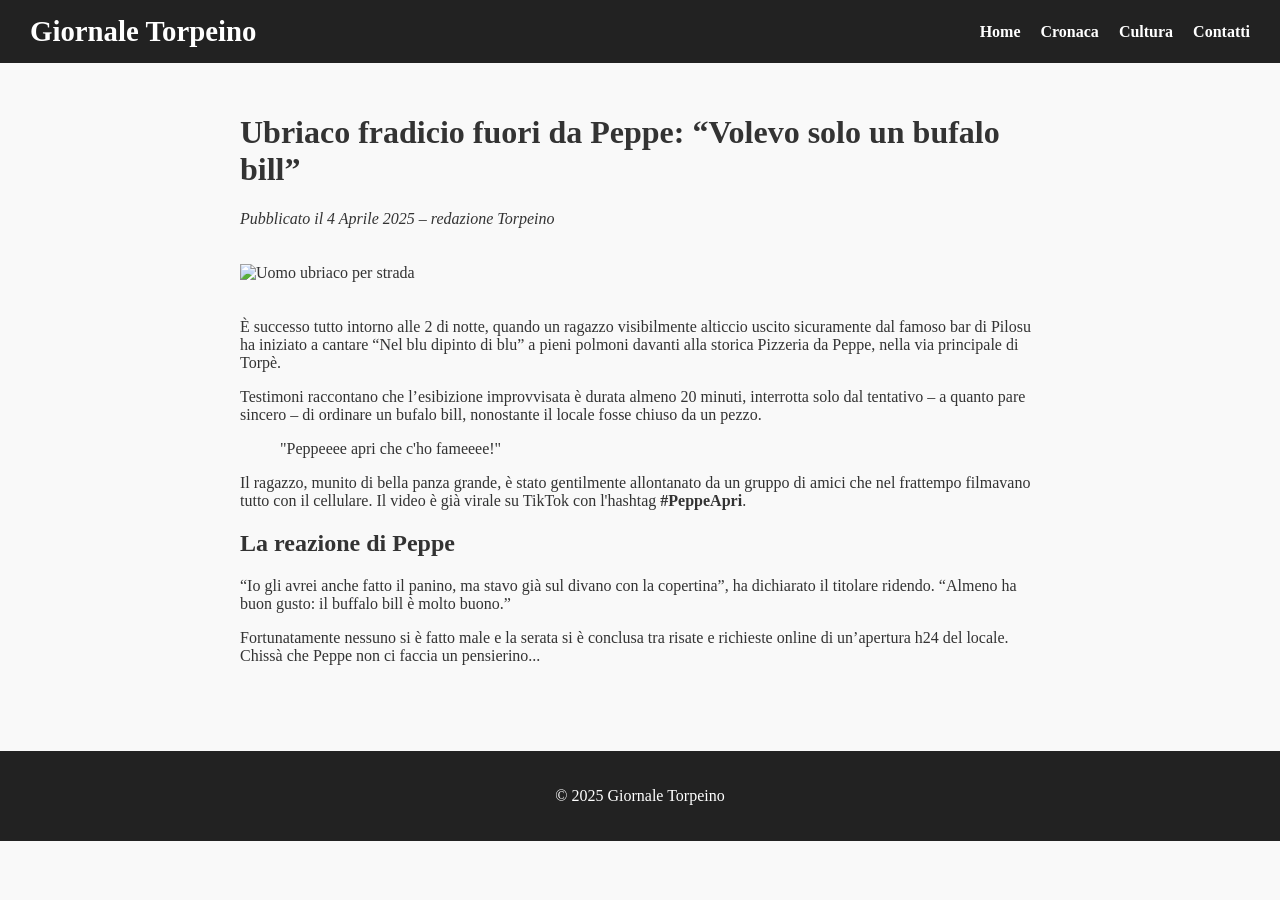
==== articolo-bufalo-bill.html @ 78efbe81 "Add files via upload" ====
<!DOCTYPE html>
<html lang="it">
<head>
  <meta charset="UTF-8" />
  <meta name="viewport" content="width=device-width, initial-scale=1.0"/>
  <title>Ubriaco fradicio fuori da Peppe: “Volevo solo un bufalo bill”</title>
  <link rel="stylesheet" href="style.css"/>
</head>
<body>
  <header>
    <div class="logo">Giornale Torpeino</div>
    <nav>
      <ul>
        <li><a href="index.html">Home</a></li>
        <li><a href="#">Cronaca</a></li>
        <li><a href="#">Cultura</a></li>
        <li><a href="#">Contatti</a></li>
      </ul>
    </nav>
  </header>

  <main style="padding: 30px; max-width: 800px; margin: auto;">
    <h1>Ubriaco fradicio fuori da Peppe: “Volevo solo un bufalo bill”</h1>
    <p><em>Pubblicato il 4 Aprile 2025 – redazione Torpeino</em></p>
    <img src="https://images.unsplash.com/photo-1610465291744-cb968dc31f5e?auto=format&fit=crop&w=1000&q=80" 
         alt="Uomo ubriaco per strada" style="width:100%; margin: 20px 0;" />

    <p>È successo tutto intorno alle 2 di notte, quando un ragazzo visibilmente alticcio uscito sicuramente dal famoso bar di Pilosu ha iniziato a cantare “Nel blu dipinto di blu” a pieni polmoni davanti alla storica Pizzeria da Peppe, nella via principale di Torpè.</p>

    <p>Testimoni raccontano che l’esibizione improvvisata è durata almeno 20 minuti, interrotta solo dal tentativo – a quanto pare sincero – di ordinare un bufalo bill, nonostante il locale fosse chiuso da un pezzo.</p>

    <blockquote>"Peppeeee apri che c'ho fameeee!"</blockquote>

    <p>Il ragazzo, munito di bella panza grande, è stato gentilmente allontanato da un gruppo di amici che nel frattempo filmavano tutto con il cellulare. Il video è già virale su TikTok con l'hashtag <strong>#PeppeApri</strong>.</p>

    <h2>La reazione di Peppe</h2>
    <p>“Io gli avrei anche fatto il panino, ma stavo già sul divano con la copertina”, ha dichiarato il titolare ridendo. “Almeno ha buon gusto: il buffalo bill è molto buono.”</p>

    <p>Fortunatamente nessuno si è fatto male e la serata si è conclusa tra risate e richieste online di un’apertura h24 del locale. Chissà che Peppe non ci faccia un pensierino...</p>
  </main>

  <footer style="text-align: center; margin-top: 40px; padding: 20px; background: #222; color: white;">
    <p>&copy; 2025 Giornale Torpeino</p>
  </footer>
</body>
</html>
---- style.css ----
body {
  font-family: Georgia, serif;
  margin: 0;
  padding: 0;
  background: #f9f9f9;
  color: #333;
}

header {
  background: #222;
  color: white;
  padding: 15px 30px;
  display: flex;
  flex-wrap: wrap;
  justify-content: space-between;
  align-items: center;
}

.logo {
  font-size: 1.8em;
  font-weight: bold;
}

.logo .sottotitolo {
  font-size: 0.9em;
  font-style: italic;
  margin-top: 5px;
}

nav ul {
  list-style: none;
  display: flex;
  gap: 20px;
  margin: 0;
  padding: 0;
  flex-wrap: wrap;
}

nav ul li a {
  color: #fff;
  text-decoration: none;
  font-weight: bold;
}

.featured-article {
  background: #eee;
  padding: 30px;
  margin: 20px;
  border-left: 5px solid #d00;
}

.content {
  display: flex;
  flex-direction: row;
  padding: 20px;
  gap: 30px;
}

.articles {
  flex: 3;
}

.articles article {
  background: white;
  margin-bottom: 20px;
  padding: 20px;
  border-left: 4px solid #ccc;
}

.sidebar {
  flex: 1;
  background: white;
  padding: 20px;
  border: 1px solid #ddd;
}

footer {
  background: #222;
  color: white;
  text-align: center;
  padding: 15px;
  margin-top: 40px;
}

/* Mobile responsive */
@media (max-width: 768px) {
  .content {
    flex-direction: column;
  }

  nav ul {
    flex-direction: column;
    gap: 10px;
  }

  .logo {
    width: 100%;
    margin-bottom: 10px;
  }
}
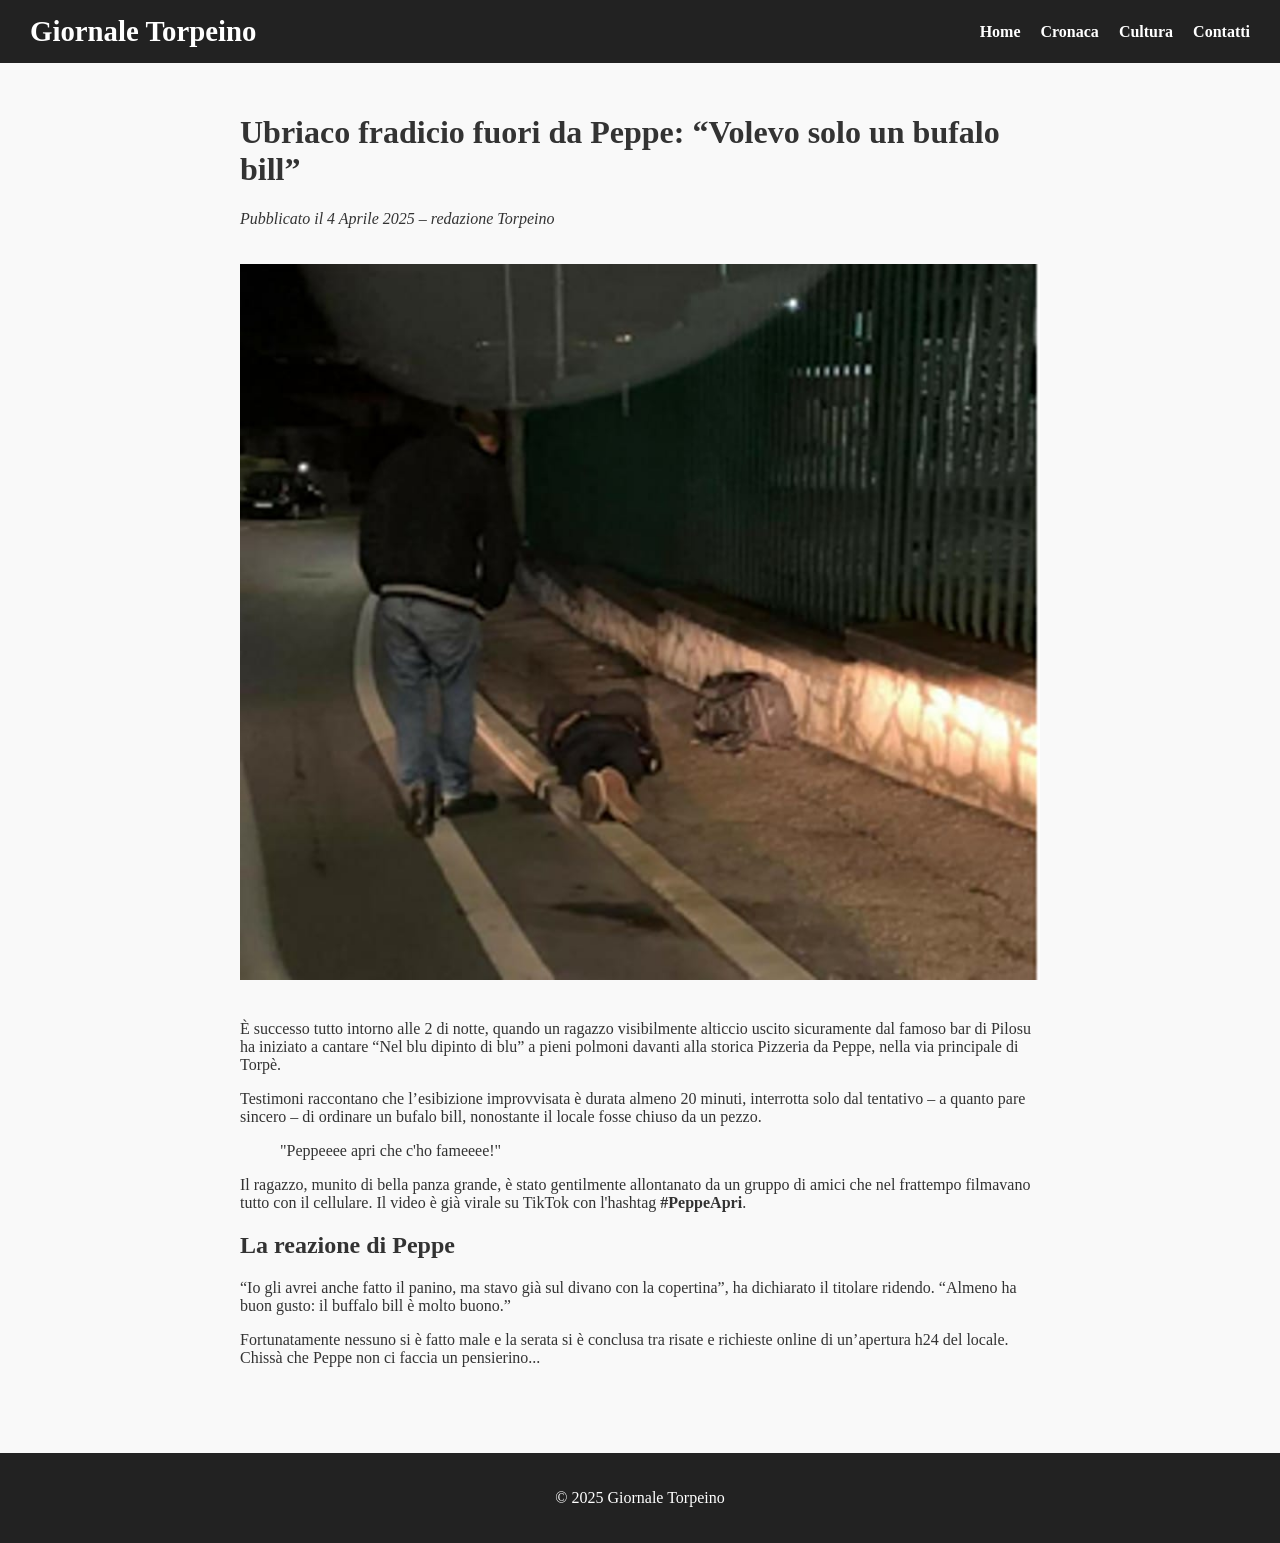
==== commit 462aa2aa: "Add files via upload" ====
--- a/articolo-bufalo-bill.html
+++ b/articolo-bufalo-bill.html
@@ -18,27 +18,18 @@
       </ul>
     </nav>
   </header>
-
   <main style="padding: 30px; max-width: 800px; margin: auto;">
     <h1>Ubriaco fradicio fuori da Peppe: “Volevo solo un bufalo bill”</h1>
     <p><em>Pubblicato il 4 Aprile 2025 – redazione Torpeino</em></p>
-    <img src="https://images.unsplash.com/photo-1610465291744-cb968dc31f5e?auto=format&fit=crop&w=1000&q=80" 
-         alt="Uomo ubriaco per strada" style="width:100%; margin: 20px 0;" />
-
+    <img src="immagine-bufalo.jpg" alt="Uomo ubriaco per strada" style="width:100%; margin: 20px 0;" />
     <p>È successo tutto intorno alle 2 di notte, quando un ragazzo visibilmente alticcio uscito sicuramente dal famoso bar di Pilosu ha iniziato a cantare “Nel blu dipinto di blu” a pieni polmoni davanti alla storica Pizzeria da Peppe, nella via principale di Torpè.</p>
-
     <p>Testimoni raccontano che l’esibizione improvvisata è durata almeno 20 minuti, interrotta solo dal tentativo – a quanto pare sincero – di ordinare un bufalo bill, nonostante il locale fosse chiuso da un pezzo.</p>
-
     <blockquote>"Peppeeee apri che c'ho fameeee!"</blockquote>
-
     <p>Il ragazzo, munito di bella panza grande, è stato gentilmente allontanato da un gruppo di amici che nel frattempo filmavano tutto con il cellulare. Il video è già virale su TikTok con l'hashtag <strong>#PeppeApri</strong>.</p>
-
     <h2>La reazione di Peppe</h2>
     <p>“Io gli avrei anche fatto il panino, ma stavo già sul divano con la copertina”, ha dichiarato il titolare ridendo. “Almeno ha buon gusto: il buffalo bill è molto buono.”</p>
-
     <p>Fortunatamente nessuno si è fatto male e la serata si è conclusa tra risate e richieste online di un’apertura h24 del locale. Chissà che Peppe non ci faccia un pensierino...</p>
   </main>
-
   <footer style="text-align: center; margin-top: 40px; padding: 20px; background: #222; color: white;">
     <p>&copy; 2025 Giornale Torpeino</p>
   </footer>
--- a/style.css
+++ b/style.css
@@ -1,4 +1,3 @@
-
 body {
   font-family: Georgia, serif;
   margin: 0;
@@ -6,7 +5,6 @@
   background: #f9f9f9;
   color: #333;
 }
-
 header {
   background: #222;
   color: white;
@@ -16,18 +14,15 @@
   justify-content: space-between;
   align-items: center;
 }
-
 .logo {
   font-size: 1.8em;
   font-weight: bold;
 }
-
 .logo .sottotitolo {
   font-size: 0.9em;
   font-style: italic;
   margin-top: 5px;
 }
-
 nav ul {
   list-style: none;
   display: flex;
@@ -36,45 +31,38 @@
   padding: 0;
   flex-wrap: wrap;
 }
-
 nav ul li a {
   color: #fff;
   text-decoration: none;
   font-weight: bold;
 }
-
 .featured-article {
   background: #eee;
   padding: 30px;
   margin: 20px;
   border-left: 5px solid #d00;
 }
-
 .content {
   display: flex;
   flex-direction: row;
   padding: 20px;
   gap: 30px;
 }
-
 .articles {
   flex: 3;
 }
-
 .articles article {
   background: white;
   margin-bottom: 20px;
   padding: 20px;
   border-left: 4px solid #ccc;
 }
-
 .sidebar {
   flex: 1;
   background: white;
   padding: 20px;
   border: 1px solid #ddd;
 }
-
 footer {
   background: #222;
   color: white;
@@ -82,18 +70,14 @@
   padding: 15px;
   margin-top: 40px;
 }
-
-/* Mobile responsive */
 @media (max-width: 768px) {
   .content {
     flex-direction: column;
   }
-
   nav ul {
     flex-direction: column;
     gap: 10px;
   }
-
   .logo {
     width: 100%;
     margin-bottom: 10px;
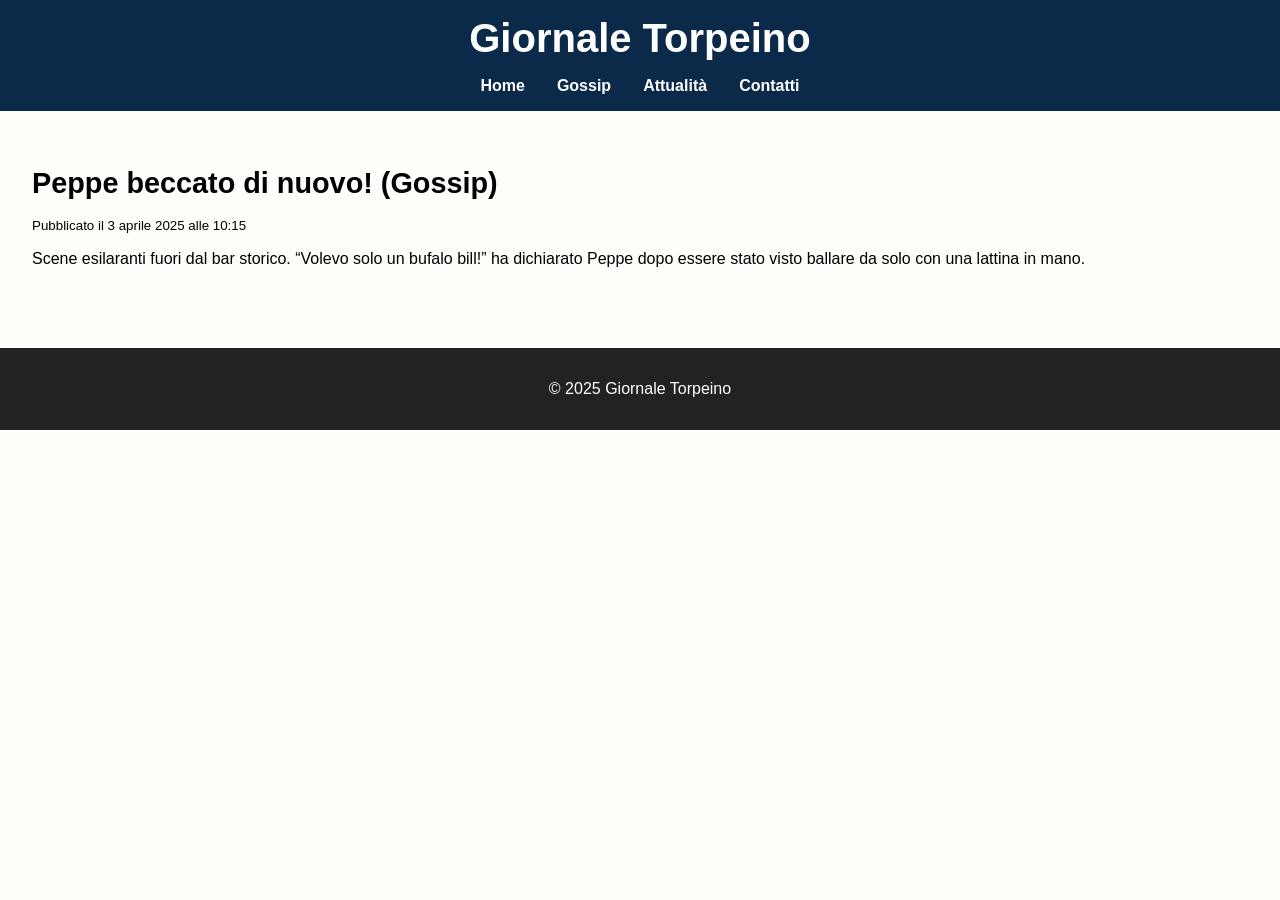
==== commit 8d073988: "Add files via upload" ====
--- a/articolo-bufalo-bill.html
+++ b/articolo-bufalo-bill.html
@@ -1,37 +1,33 @@
 <!DOCTYPE html>
+
 <html lang="it">
 <head>
-  <meta charset="UTF-8" />
-  <meta name="viewport" content="width=device-width, initial-scale=1.0"/>
-  <title>Ubriaco fradicio fuori da Peppe: “Volevo solo un bufalo bill”</title>
-  <link rel="stylesheet" href="style.css"/>
+<meta charset="utf-8"/>
+<meta content="width=device-width, initial-scale=1.0" name="viewport"/>
+<title>Peppe beccato di nuovo! (Gossip)</title>
+<link href="style.css" rel="stylesheet"/>
 </head>
 <body>
-  <header>
-    <div class="logo">Giornale Torpeino</div>
-    <nav>
-      <ul>
-        <li><a href="index.html">Home</a></li>
-        <li><a href="#">Cronaca</a></li>
-        <li><a href="#">Cultura</a></li>
-        <li><a href="#">Contatti</a></li>
-      </ul>
-    </nav>
-  </header>
-  <main style="padding: 30px; max-width: 800px; margin: auto;">
-    <h1>Ubriaco fradicio fuori da Peppe: “Volevo solo un bufalo bill”</h1>
-    <p><em>Pubblicato il 4 Aprile 2025 – redazione Torpeino</em></p>
-    <img src="immagine-bufalo.jpg" alt="Uomo ubriaco per strada" style="width:100%; margin: 20px 0;" />
-    <p>È successo tutto intorno alle 2 di notte, quando un ragazzo visibilmente alticcio uscito sicuramente dal famoso bar di Pilosu ha iniziato a cantare “Nel blu dipinto di blu” a pieni polmoni davanti alla storica Pizzeria da Peppe, nella via principale di Torpè.</p>
-    <p>Testimoni raccontano che l’esibizione improvvisata è durata almeno 20 minuti, interrotta solo dal tentativo – a quanto pare sincero – di ordinare un bufalo bill, nonostante il locale fosse chiuso da un pezzo.</p>
-    <blockquote>"Peppeeee apri che c'ho fameeee!"</blockquote>
-    <p>Il ragazzo, munito di bella panza grande, è stato gentilmente allontanato da un gruppo di amici che nel frattempo filmavano tutto con il cellulare. Il video è già virale su TikTok con l'hashtag <strong>#PeppeApri</strong>.</p>
-    <h2>La reazione di Peppe</h2>
-    <p>“Io gli avrei anche fatto il panino, ma stavo già sul divano con la copertina”, ha dichiarato il titolare ridendo. “Almeno ha buon gusto: il buffalo bill è molto buono.”</p>
-    <p>Fortunatamente nessuno si è fatto male e la serata si è conclusa tra risate e richieste online di un’apertura h24 del locale. Chissà che Peppe non ci faccia un pensierino...</p>
-  </main>
-  <footer style="text-align: center; margin-top: 40px; padding: 20px; background: #222; color: white;">
-    <p>&copy; 2025 Giornale Torpeino</p>
-  </footer>
+<header>
+<h1>Giornale Torpeino</h1>
+
+<nav>
+<ul>
+<li><a href="index.html">Home</a></li>
+<li><a href="gossip.html">Gossip</a></li>
+<li><a href="attualita.html">Attualità</a></li>
+<li><a href="contatti.html">Contatti</a></li>
+</ul>
+</nav>
+
+</header>
+<main>
+<h2>Peppe beccato di nuovo! (Gossip)</h2>
+<p><small>Pubblicato il 3 aprile 2025 alle 10:15</small></p>
+<p>Scene esilaranti fuori dal bar storico. “Volevo solo un bufalo bill!” ha dichiarato Peppe dopo essere stato visto ballare da solo con una lattina in mano.</p>
+</main>
+<footer>
+<p>© 2025 Giornale Torpeino</p>
+</footer>
 </body>
-</html>
+</html>
--- a/style.css
+++ b/style.css
@@ -1,85 +1,71 @@
+
 body {
-  font-family: Georgia, serif;
+  font-family: Arial, sans-serif;
+  background-color: #fdfdf9;
   margin: 0;
   padding: 0;
-  background: #f9f9f9;
-  color: #333;
 }
+
 header {
-  background: #222;
+  background-color: #0b2a4a;
   color: white;
-  padding: 15px 30px;
+  padding: 1rem;
+  text-align: center;
+}
+
+header h1 {
+  margin: 0;
+  font-size: 2.5rem;
+}
+
+nav ul {
+  list-style-type: none;
+  padding: 0;
+  margin: 1rem 0 0;
   display: flex;
-  flex-wrap: wrap;
-  justify-content: space-between;
-  align-items: center;
+  justify-content: center;
+  gap: 2rem;
 }
-.logo {
-  font-size: 1.8em;
-  font-weight: bold;
-}
-.logo .sottotitolo {
-  font-size: 0.9em;
-  font-style: italic;
-  margin-top: 5px;
-}
-nav ul {
-  list-style: none;
-  display: flex;
-  gap: 20px;
-  margin: 0;
-  padding: 0;
-  flex-wrap: wrap;
-}
+
 nav ul li a {
-  color: #fff;
+  color: white;
   text-decoration: none;
   font-weight: bold;
 }
-.featured-article {
-  background: #eee;
-  padding: 30px;
-  margin: 20px;
-  border-left: 5px solid #d00;
+
+nav ul li a:hover {
+  text-decoration: underline;
 }
-.content {
-  display: flex;
-  flex-direction: row;
-  padding: 20px;
-  gap: 30px;
+
+main {
+  padding: 2rem;
 }
-.articles {
-  flex: 3;
+
+main h2 {
+  font-size: 1.8rem;
+  margin-bottom: 1rem;
 }
-.articles article {
-  background: white;
-  margin-bottom: 20px;
-  padding: 20px;
-  border-left: 4px solid #ccc;
+
+main ul {
+  padding-left: 1.5rem;
 }
-.sidebar {
-  flex: 1;
-  background: white;
-  padding: 20px;
-  border: 1px solid #ddd;
+
+main ul li a {
+  font-size: 1.3em;
+  display: inline-block;
+  margin-bottom: 16px;
+  color: #003366;
+  text-decoration: none;
 }
+
+main ul li a:hover {
+  text-decoration: underline;
+}
+
 footer {
-  background: #222;
+  background-color: #222;
   color: white;
   text-align: center;
-  padding: 15px;
-  margin-top: 40px;
+  padding: 1rem;
+  margin-top: 2rem;
 }
-@media (max-width: 768px) {
-  .content {
-    flex-direction: column;
-  }
-  nav ul {
-    flex-direction: column;
-    gap: 10px;
-  }
-  .logo {
-    width: 100%;
-    margin-bottom: 10px;
-  }
-}
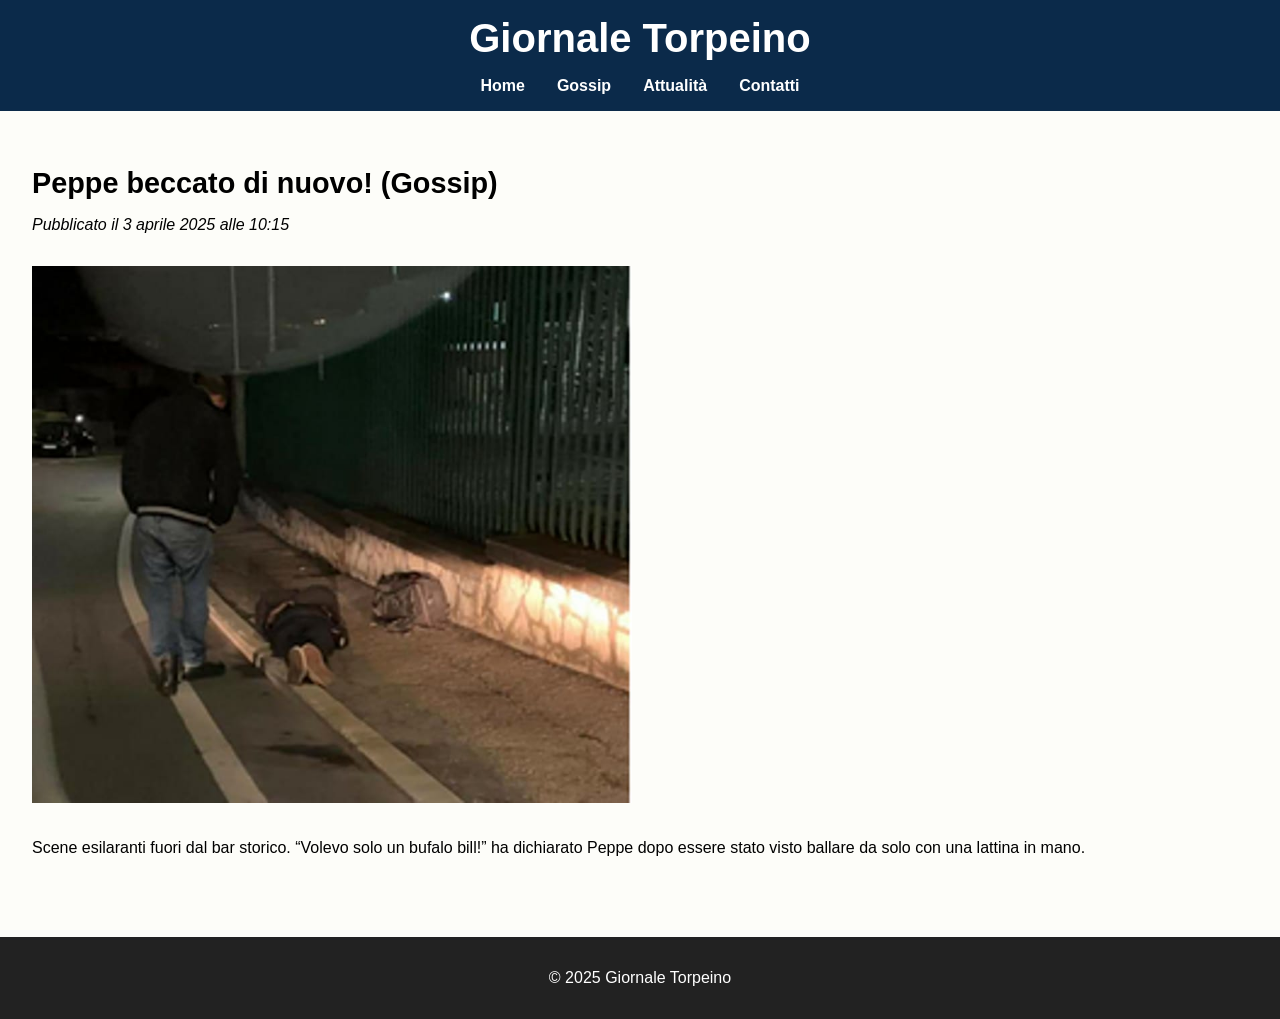
==== commit f77722e2: "Add files via upload" ====
--- a/articolo-bufalo-bill.html
+++ b/articolo-bufalo-bill.html
@@ -1,33 +1,33 @@
 <!DOCTYPE html>
-
 <html lang="it">
 <head>
-<meta charset="utf-8"/>
-<meta content="width=device-width, initial-scale=1.0" name="viewport"/>
-<title>Peppe beccato di nuovo! (Gossip)</title>
-<link href="style.css" rel="stylesheet"/>
+  <meta charset="UTF-8" />
+  <meta name="viewport" content="width=device-width, initial-scale=1.0" />
+  <title>Peppe beccato di nuovo!</title>
+  <link rel="stylesheet" href="style.css" />
 </head>
 <body>
-<header>
-<h1>Giornale Torpeino</h1>
-
-<nav>
-<ul>
-<li><a href="index.html">Home</a></li>
-<li><a href="gossip.html">Gossip</a></li>
-<li><a href="attualita.html">Attualità</a></li>
-<li><a href="contatti.html">Contatti</a></li>
-</ul>
-</nav>
-
-</header>
-<main>
-<h2>Peppe beccato di nuovo! (Gossip)</h2>
-<p><small>Pubblicato il 3 aprile 2025 alle 10:15</small></p>
-<p>Scene esilaranti fuori dal bar storico. “Volevo solo un bufalo bill!” ha dichiarato Peppe dopo essere stato visto ballare da solo con una lattina in mano.</p>
-</main>
-<footer>
-<p>© 2025 Giornale Torpeino</p>
-</footer>
+  <header>
+    <h1>Giornale Torpeino</h1>
+    <nav>
+      <ul>
+        <li><a href="index.html">Home</a></li>
+        <li><a href="gossip.html">Gossip</a></li>
+        <li><a href="attualita.html">Attualità</a></li>
+        <li><a href="contatti.html">Contatti</a></li>
+      </ul>
+    </nav>
+  </header>
+  <main>
+    <h2>Peppe beccato di nuovo! (Gossip)</h2>
+    <p><em>Pubblicato il 3 aprile 2025 alle 10:15</em></p>
+    <img src="immagine-bufalo.jpg" alt="Peppe gossip" style="width:100%;max-width:600px;margin:1rem 0;">
+    <p>
+      Scene esilaranti fuori dal bar storico. “Volevo solo un bufalo bill!” ha dichiarato Peppe dopo essere stato visto ballare da solo con una lattina in mano.
+    </p>
+  </main>
+  <footer>
+    <p>© 2025 Giornale Torpeino</p>
+  </footer>
 </body>
-</html>+</html>
